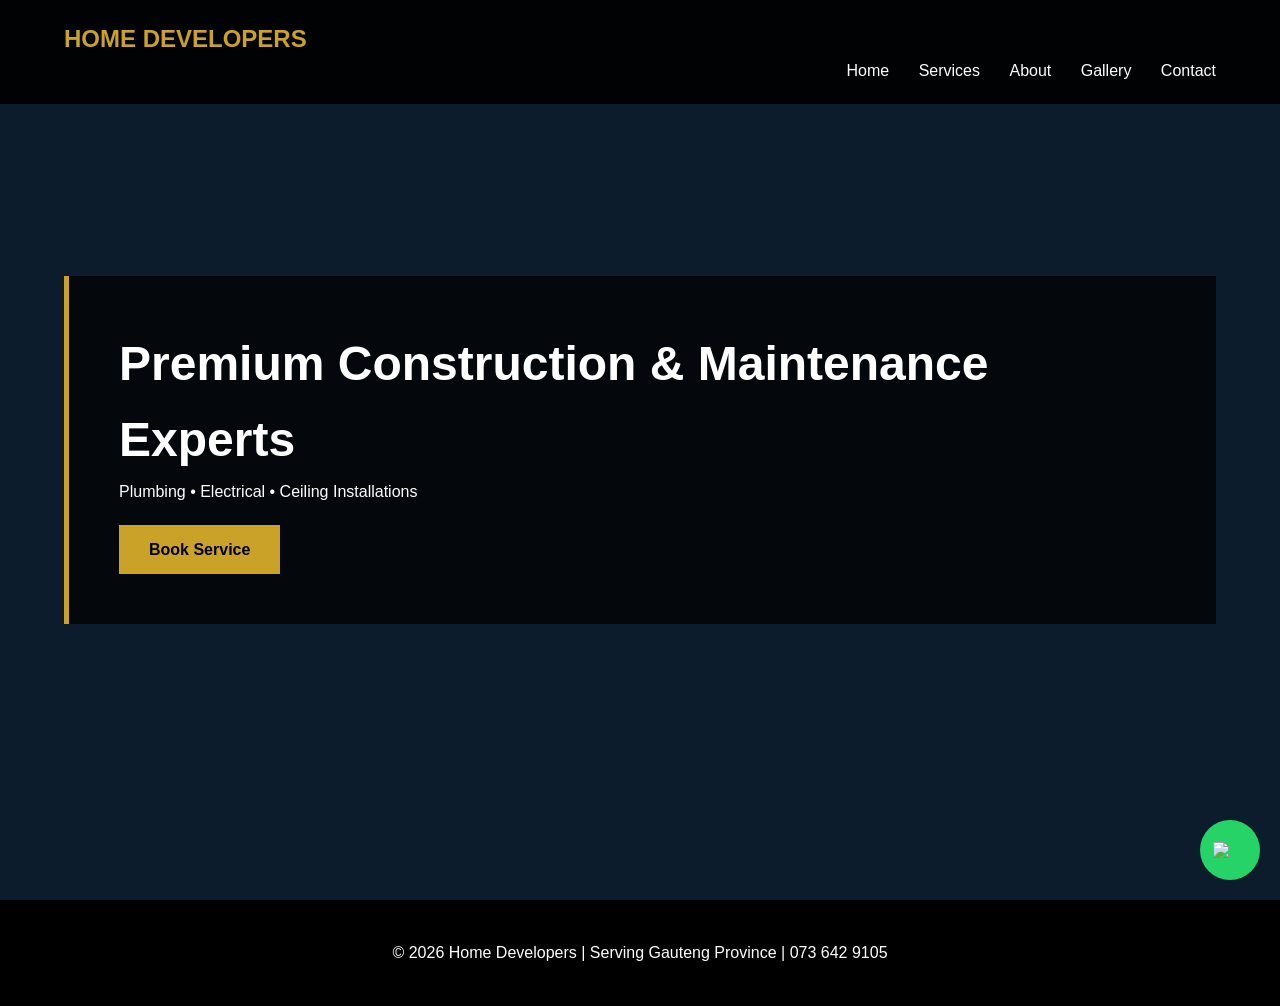
==== index.html @ c4b83b67 "Create index.html" ====
<!DOCTYPE html>
<html lang="en">
<head>
<meta charset="UTF-8">
<meta name="viewport" content="width=device-width, initial-scale=1.0">
<title>Home Developers | Gauteng</title>
<link rel="stylesheet" href="css/style.css">
</head>
<body>

<header>
<div class="container">
<div class="logo">HOME DEVELOPERS</div>
<nav>
<a href="index.html">Home</a>
<a href="services.html">Services</a>
<a href="about.html">About</a>
<a href="gallery.html">Gallery</a>
<a href="contact.html">Contact</a>
</nav>
</div>
</header>

<section class="hero">
<div class="container hero-content">
<h1>Premium Construction & Maintenance Experts</h1>
<p>Plumbing • Electrical • Ceiling Installations</p>
<a href="contact.html" class="btn">Book Service</a>
</div>
</section>

<footer>
<p>© 2026 Home Developers | Serving Gauteng Province | 073 642 9105</p>
</footer>

<a href="https://wa.me/27736429105" class="whatsapp-float" target="_blank">
<img src="https://img.icons8.com/ios-filled/50/ffffff/whatsapp.png"/>
</a>

</body>
  </html>
---- css/style.css ----
/* GLOBAL STYLES */
* {
    margin: 0;
    padding: 0;
    box-sizing: border-box;
    font-family: 'Poppins', sans-serif;
}

body {
    background: #0c1c2c;
    color: #fff;
    line-height: 1.6;
}

a {
    text-decoration: none;
    color: inherit;
}

.container {
    width: 90%;
    max-width: 1200px;
    margin: auto;
}

/* HEADER */
header {
    background: rgba(0,0,0,0.9);
    padding: 20px 0;
    position: fixed;
    width: 100%;
    z-index: 1000;
}

.logo {
    font-size: 24px;
    font-weight: bold;
    color: #c9a227;
}

nav {
    float: right;
}

nav a {
    margin-left: 25px;
    font-weight: 500;
}

nav a:hover {
    color: #c9a227;
}

/* HERO */
.hero {
    height: 100vh;
    background: url('https://images.unsplash.com/photo-1503387762-592deb58ef4e') no-repeat center center/cover;
    display: flex;
    align-items: center;
}

.hero-content {
    background: rgba(0,0,0,0.7);
    padding: 50px;
    border-left: 5px solid #c9a227;
}

.hero h1 {
    font-size: 48px;
}

.btn {
    display: inline-block;
    margin-top: 20px;
    padding: 12px 30px;
    background: #c9a227;
    color: #000;
    font-weight: bold;
}

/* SERVICES GRID */
.services {
    padding: 100px 0;
}

.service-grid {
    display: grid;
    grid-template-columns: repeat(auto-fit, minmax(300px, 1fr));
    gap: 30px;
}

.service-box {
    background: #12263a;
    padding: 40px;
    border: 1px solid #c9a227;
    transition: 0.3s;
}

.service-box:hover {
    transform: translateY(-10px);
}

/* GALLERY */
.gallery {
    padding: 100px 0;
}

.gallery-grid {
    display: grid;
    grid-template-columns: repeat(auto-fit, minmax(250px, 1fr));
    gap: 20px;
}

.gallery-grid img {
    width: 100%;
    cursor: pointer;
    transition: 0.3s;
}

.gallery-grid img:hover {
    opacity: 0.7;
}

/* LIGHTBOX */
.lightbox {
    display: none;
    position: fixed;
    background: rgba(0,0,0,0.9);
    width: 100%;
    height: 100%;
    top: 0;
    left: 0;
    justify-content: center;
    align-items: center;
}

.lightbox img {
    max-width: 80%;
}

/* FORM */
form {
    display: grid;
    gap: 20px;
}

input, textarea {
    padding: 15px;
    border: none;
}

button {
    padding: 15px;
    background: #c9a227;
    border: none;
    font-weight: bold;
}

/* FOOTER */
footer {
    background: #000;
    padding: 40px 0;
    text-align: center;
}

/* WHATSAPP FLOAT */
.whatsapp-float {
    position: fixed;
    bottom: 20px;
    right: 20px;
    background: #25D366;
    width: 60px;
    height: 60px;
    border-radius: 50%;
    display: flex;
    justify-content: center;
    align-items: center;
    z-index: 1000;
}

.whatsapp-float img {
    width: 35px;
  }
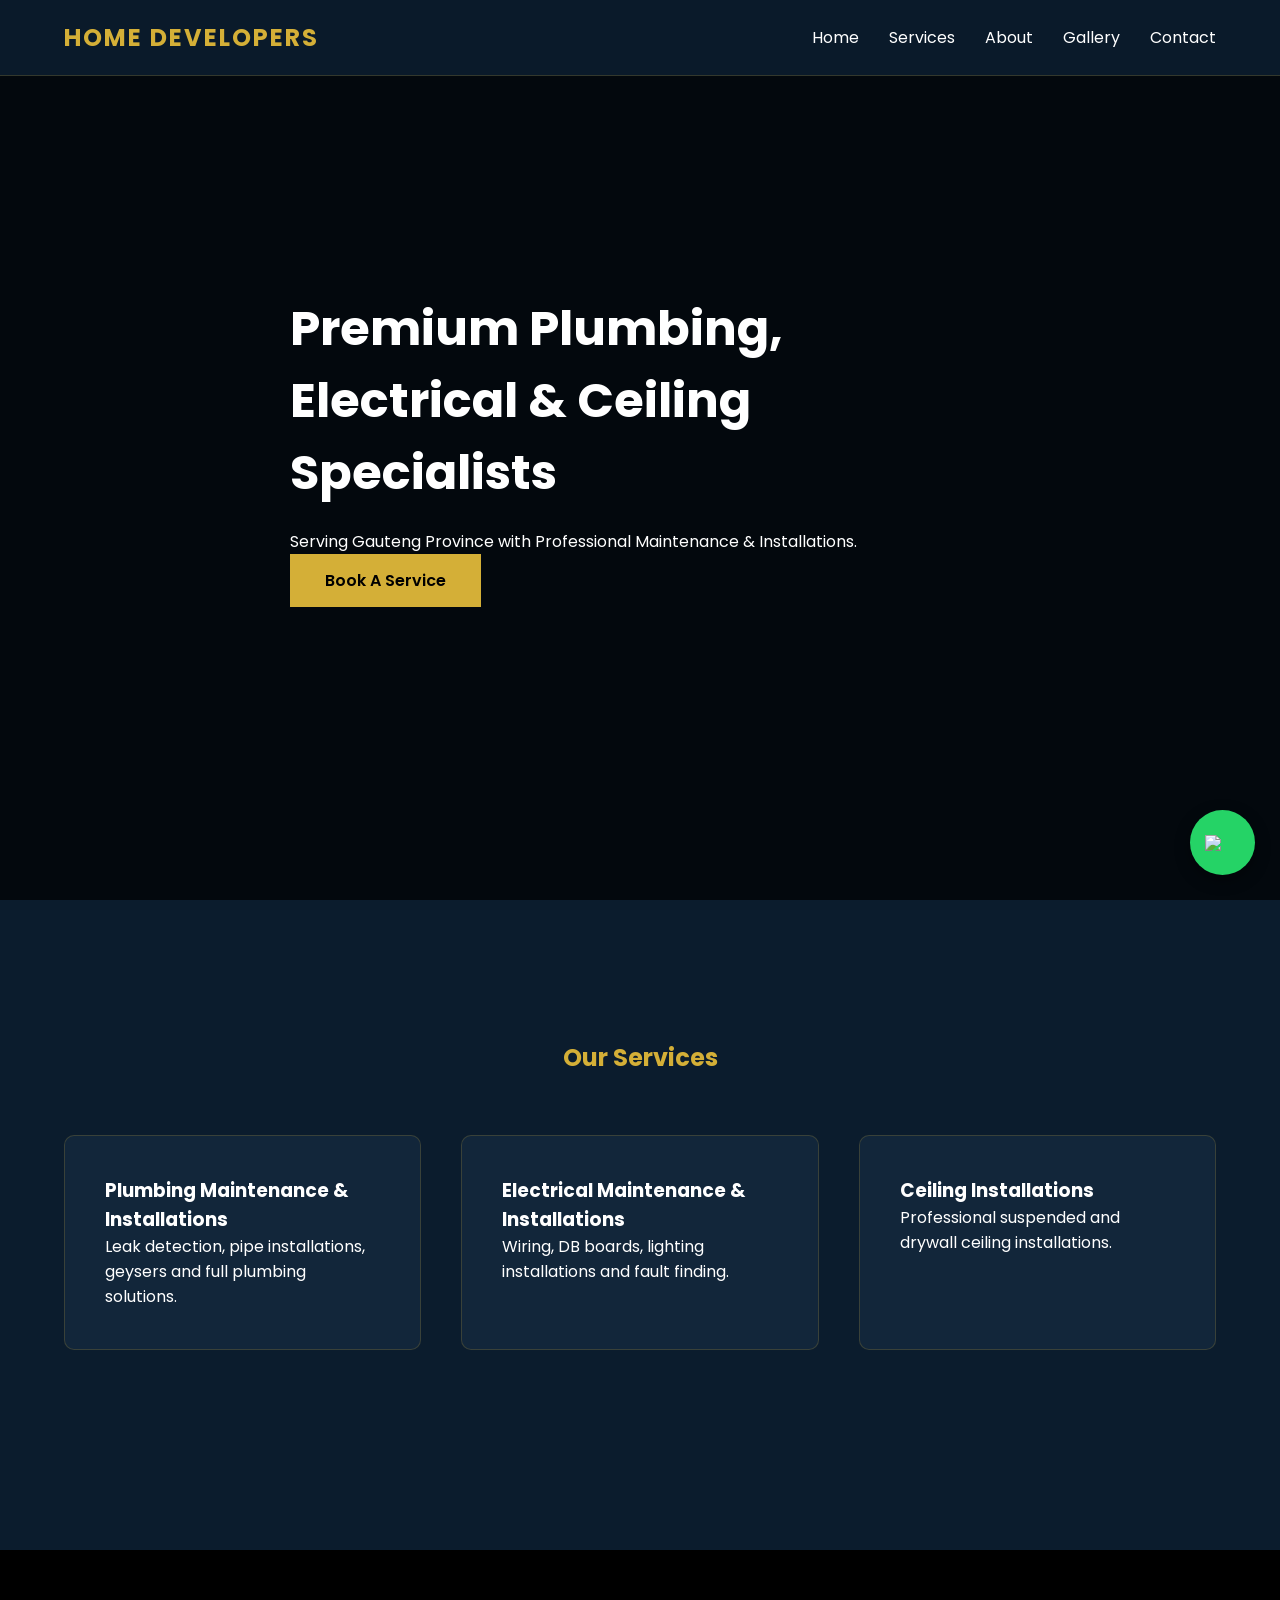
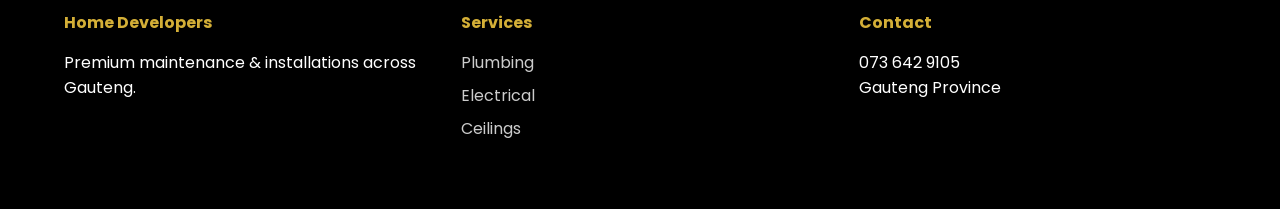
==== commit d7d22677: "Update index.html" ====
--- a/index.html
+++ b/index.html
@@ -1,41 +1,82 @@
-<!DOCTYPE html>
+ <!DOCTYPE html>
 <html lang="en">
 <head>
 <meta charset="UTF-8">
 <meta name="viewport" content="width=device-width, initial-scale=1.0">
-<title>Home Developers | Gauteng</title>
+<title>Home Developers | Gauteng Construction Experts</title>
 <link rel="stylesheet" href="css/style.css">
+
 </head>
 <body>
 
 <header>
-<div class="container">
+<div class="container nav-wrapper">
 <div class="logo">HOME DEVELOPERS</div>
+<div class="menu-toggle">☰</div>
 <nav>
-<a href="index.html">Home</a>
-<a href="services.html">Services</a>
-<a href="about.html">About</a>
-<a href="gallery.html">Gallery</a>
-<a href="contact.html">Contact</a>
+<ul>
+<li><a href="index.html">Home</a></li>
+<li><a href="services.html">Services</a></li>
+<li><a href="about.html">About</a></li>
+<li><a href="gallery.html">Gallery</a></li>
+<li><a href="contact.html">Contact</a></li>
+</ul>
 </nav>
 </div>
 </header>
 
 <section class="hero">
 <div class="container hero-content">
-<h1>Premium Construction & Maintenance Experts</h1>
-<p>Plumbing • Electrical • Ceiling Installations</p>
-<a href="contact.html" class="btn">Book Service</a>
+<h1>Premium Plumbing, Electrical & Ceiling Specialists</h1>
+<p>Serving Gauteng Province with Professional Maintenance & Installations.</p>
+<a href="contact.html" class="btn">Book A Service</a>
 </div>
 </section>
 
+  <section class="section">
+<div class="container">
+<h2>Our Services</h2>
+<div class="grid">
+<div class="card">
+<h3>Plumbing Maintenance & Installations</h3>
+<p>Leak detection, pipe installations, geysers and full plumbing solutions.</p>
+</div>
+<div class="card">
+<h3>Electrical Maintenance & Installations</h3>
+<p>Wiring, DB boards, lighting installations and fault finding.</p>
+</div>
+<div class="card">
+<h3>Ceiling Installations</h3>
+<p>Professional suspended and drywall ceiling installations.</p>
+</div>
+</div>
+</div>
+  </section>
+
 <footer>
-<p>© 2026 Home Developers | Serving Gauteng Province | 073 642 9105</p>
+<div class="container footer-grid">
+<div>
+<h4>Home Developers</h4>
+<p>Premium maintenance & installations across Gauteng.</p>
+</div>
+<div>
+<h4>Services</h4>
+<a>Plumbing</a>
+<a>Electrical</a>
+<a>Ceilings</a>
+</div>
+<div>
+<h4>Contact</h4>
+<p>073 642 9105</p>
+<p>Gauteng Province</p>
+</div>
+</div>
 </footer>
 
-<a href="https://wa.me/27736429105" class="whatsapp-float" target="_blank">
-<img src="https://img.icons8.com/ios-filled/50/ffffff/whatsapp.png"/>
+<a href="https://wa.me/27736429105" class="whatsapp" target="_blank">
+<img src="https://img.icons8.com/ios-filled/50/ffffff/whatsapp.png">
 </a>
 
+  <script defer src="js/script.js"></script>
 </body>
   </html>
--- a/css/style.css
+++ b/css/style.css
@@ -1,183 +1,250 @@
-/* GLOBAL STYLES */
-* {
-    margin: 0;
-    padding: 0;
-    box-sizing: border-box;
-    font-family: 'Poppins', sans-serif;
-}
-
-body {
-    background: #0c1c2c;
-    color: #fff;
-    line-height: 1.6;
-}
-
-a {
-    text-decoration: none;
-    color: inherit;
-}
-
-.container {
-    width: 90%;
-    max-width: 1200px;
-    margin: auto;
+@import url('https://fonts.googleapis.com/css2?family=Poppins:wght@300;400;600;700&display=swap');
+
+*{
+margin:0;
+padding:0;
+box-sizing:border-box;
+font-family:'Poppins',sans-serif;
+scroll-behavior:smooth;
+}
+
+body{
+background:#0B1C2D;
+color:#fff;
+}
+
+.container{
+width:90%;
+max-width:1200px;
+margin:auto;
 }
 
 /* HEADER */
-header {
-    background: rgba(0,0,0,0.9);
-    padding: 20px 0;
-    position: fixed;
-    width: 100%;
-    z-index: 1000;
-}
-
-.logo {
-    font-size: 24px;
-    font-weight: bold;
-    color: #c9a227;
-}
-
-nav {
-    float: right;
-}
-
-nav a {
-    margin-left: 25px;
-    font-weight: 500;
-}
-
-nav a:hover {
-    color: #c9a227;
+header{
+position:fixed;
+top:0;
+width:100%;
+background:rgba(11,28,45,0.95);
+backdrop-filter:blur(10px);
+padding:20px 0;
+z-index:999;
+border-bottom:1px solid rgba(212,175,55,0.2);
+}
+
+.nav-wrapper{
+display:flex;
+justify-content:space-between;
+align-items:center;
+}
+
+.logo{
+font-size:24px;
+font-weight:700;
+color:#D4AF37;
+letter-spacing:2px;
+}
+
+nav ul{
+display:flex;
+list-style:none;
+gap:30px;
+}
+
+nav ul li a{
+color:#fff;
+text-decoration:none;
+transition:.3s;
+}
+
+nav ul li a:hover{
+color:#D4AF37;
+}
+
+.menu-toggle{
+display:none;
+font-size:28px;
+cursor:pointer;
 }
 
 /* HERO */
-.hero {
-    height: 100vh;
-    background: url('https://images.unsplash.com/photo-1503387762-592deb58ef4e') no-repeat center center/cover;
-    display: flex;
-    align-items: center;
-}
-
-.hero-content {
-    background: rgba(0,0,0,0.7);
-    padding: 50px;
-    border-left: 5px solid #c9a227;
-}
-
-.hero h1 {
-    font-size: 48px;
-}
-
-.btn {
-    display: inline-block;
-    margin-top: 20px;
-    padding: 12px 30px;
-    background: #c9a227;
-    color: #000;
-    font-weight: bold;
-}
-
-/* SERVICES GRID */
-.services {
-    padding: 100px 0;
-}
-
-.service-grid {
-    display: grid;
-    grid-template-columns: repeat(auto-fit, minmax(300px, 1fr));
-    gap: 30px;
-}
-
-.service-box {
-    background: #12263a;
-    padding: 40px;
-    border: 1px solid #c9a227;
-    transition: 0.3s;
-}
-
-.service-box:hover {
-    transform: translateY(-10px);
+.hero{
+height:100vh;
+background:url('https://images.unsplash.com/photo-1503387762-592deb58ef4e') center/cover no-repeat;
+display:flex;
+align-items:center;
+position:relative;
+}
+
+.hero::after{
+content:"";
+position:absolute;
+width:100%;
+height:100%;
+background:rgba(0,0,0,0.7);
+}
+
+.hero-content{
+position:relative;
+z-index:1;
+max-width:700px;
+}
+
+.hero h1{
+font-size:48px;
+margin-bottom:20px;
+}
+
+.btn{
+display:inline-block;
+padding:14px 35px;
+background:#D4AF37;
+color:#000;
+font-weight:600;
+text-decoration:none;
+transition:.3s;
+}
+
+.btn:hover{
+background:#fff;
+}
+
+/* SECTION */
+.section{
+padding:140px 0 100px 0;
+}
+
+.section h2{
+text-align:center;
+margin-bottom:60px;
+color:#D4AF37;
+}
+
+/* GRID */
+.grid{
+display:grid;
+grid-template-columns:repeat(auto-fit,minmax(300px,1fr));
+gap:40px;
+}
+
+.card{
+background:#12263a;
+padding:40px;
+border-radius:10px;
+border:1px solid rgba(212,175,55,0.2);
+transition:.3s;
+}
+
+.card:hover{
+transform:translateY(-10px);
+border-color:#D4AF37;
 }
 
 /* GALLERY */
-.gallery {
-    padding: 100px 0;
-}
-
-.gallery-grid {
-    display: grid;
-    grid-template-columns: repeat(auto-fit, minmax(250px, 1fr));
-    gap: 20px;
-}
-
-.gallery-grid img {
-    width: 100%;
-    cursor: pointer;
-    transition: 0.3s;
-}
-
-.gallery-grid img:hover {
-    opacity: 0.7;
+.gallery img{
+width:100%;
+border-radius:10px;
+cursor:pointer;
+transition:.3s;
+}
+
+.gallery img:hover{
+transform:scale(1.05);
 }
 
 /* LIGHTBOX */
-.lightbox {
-    display: none;
-    position: fixed;
-    background: rgba(0,0,0,0.9);
-    width: 100%;
-    height: 100%;
-    top: 0;
-    left: 0;
-    justify-content: center;
-    align-items: center;
-}
-
-.lightbox img {
-    max-width: 80%;
+.lightbox{
+position:fixed;
+top:0;
+left:0;
+width:100%;
+height:100%;
+background:rgba(0,0,0,0.9);
+display:none;
+justify-content:center;
+align-items:center;
+z-index:1000;
+}
+
+.lightbox img{
+max-width:80%;
+max-height:80%;
 }
 
 /* FORM */
-form {
-    display: grid;
-    gap: 20px;
-}
-
-input, textarea {
-    padding: 15px;
-    border: none;
-}
-
-button {
-    padding: 15px;
-    background: #c9a227;
-    border: none;
-    font-weight: bold;
+form{
+display:grid;
+gap:20px;
+max-width:600px;
+margin:auto;
+}
+
+input, textarea{
+padding:15px;
+border:none;
+border-radius:5px;
 }
 
 /* FOOTER */
-footer {
-    background: #000;
-    padding: 40px 0;
-    text-align: center;
+footer{
+background:#000;
+padding:60px 0;
+margin-top:100px;
+}
+
+.footer-grid{
+display:grid;
+grid-template-columns:repeat(auto-fit,minmax(250px,1fr));
+gap:40px;
+}
+
+footer h4{
+color:#D4AF37;
+margin-bottom:15px;
+}
+
+footer a{
+display:block;
+color:#ccc;
+text-decoration:none;
+margin-bottom:8px;
 }
 
 /* WHATSAPP FLOAT */
-.whatsapp-float {
-    position: fixed;
-    bottom: 20px;
-    right: 20px;
-    background: #25D366;
-    width: 60px;
-    height: 60px;
-    border-radius: 50%;
-    display: flex;
-    justify-content: center;
-    align-items: center;
-    z-index: 1000;
-}
-
-.whatsapp-float img {
-    width: 35px;
-  }
+.whatsapp{
+position:fixed;
+bottom:25px;
+right:25px;
+background:#25D366;
+width:65px;
+height:65px;
+border-radius:50%;
+display:flex;
+align-items:center;
+justify-content:center;
+z-index:999;
+box-shadow:0 5px 15px rgba(0,0,0,0.4);
+}
+
+.whatsapp img{
+width:35px;
+}
+
+/* MOBILE */
+@media(max-width:900px){
+nav ul{
+position:absolute;
+top:80px;
+right:0;
+background:#0B1C2D;
+flex-direction:column;
+width:250px;
+padding:20px;
+display:none;
+}
+nav ul.active{
+display:flex;
+}
+.menu-toggle{
+display:block;
+}
+    }
